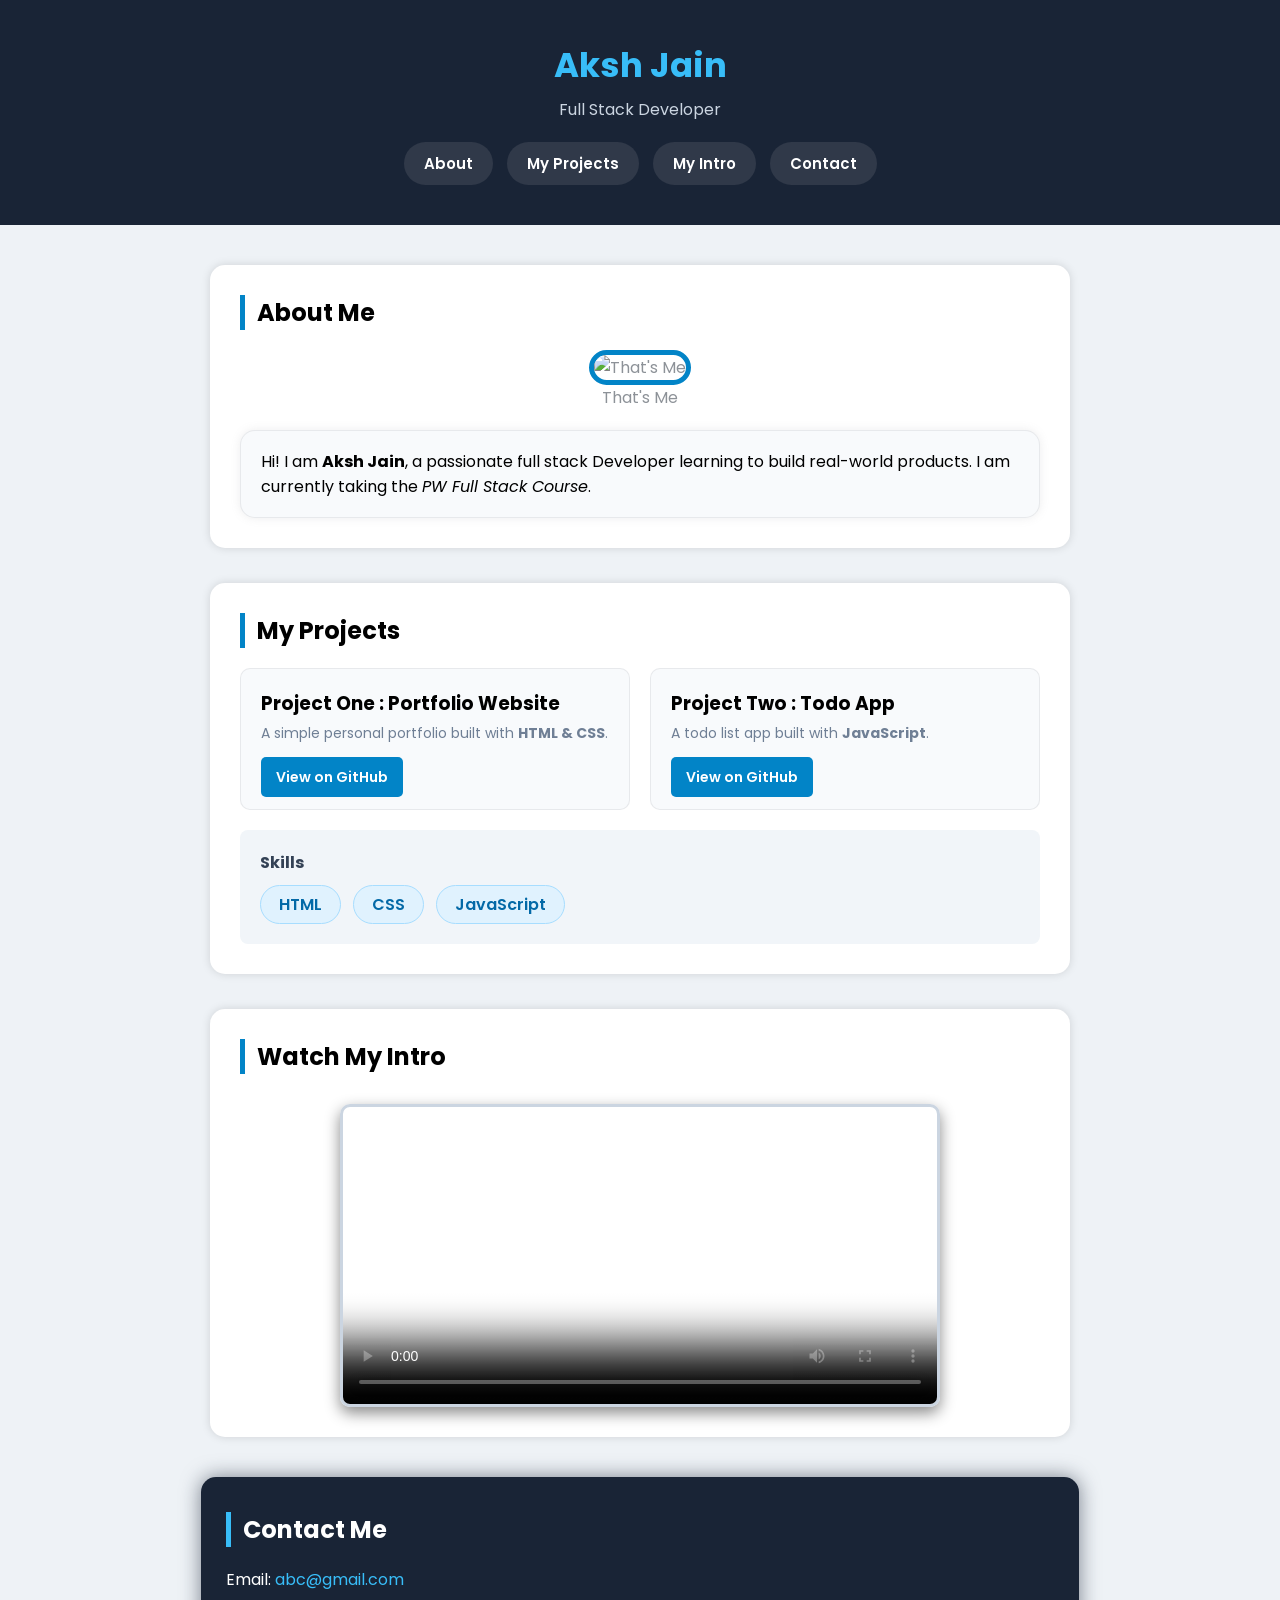
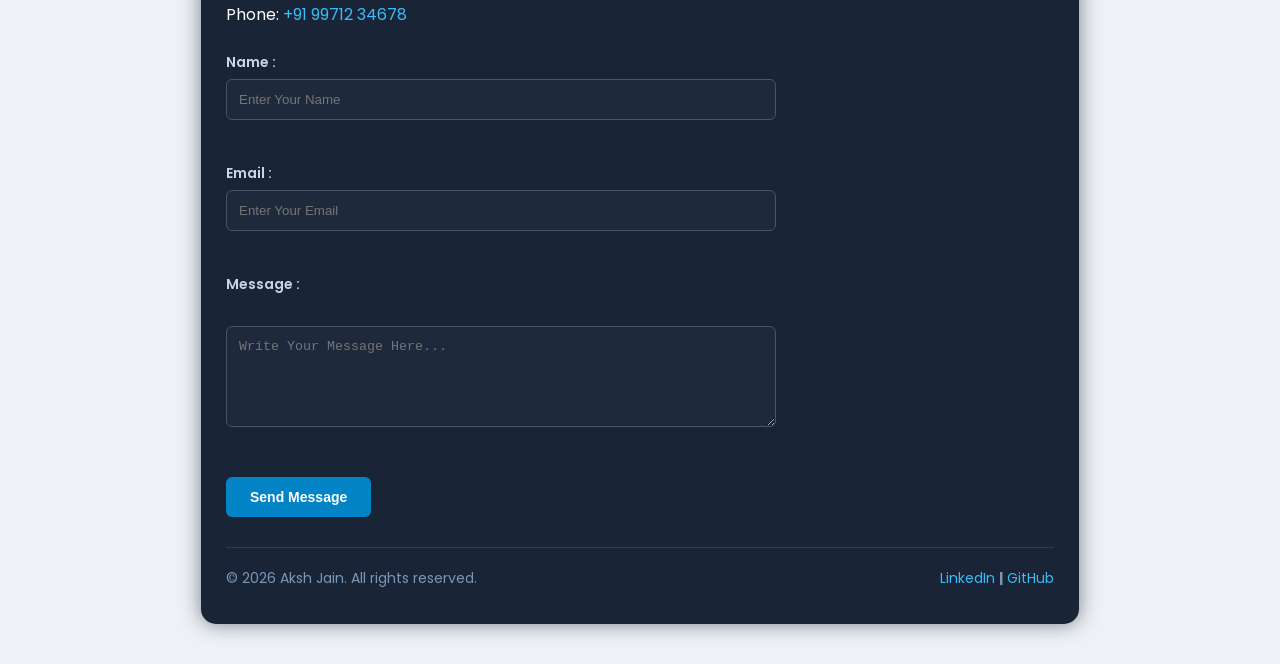
==== portfolio.html @ a9b77099 "my first portfolio" ====
<!DOCTYPE html>
<html lang="en">

<head>
    <meta charset="UTF-8">
    <meta name="viewport" content="width=device-width, initial-scale=1.0">
    <title>Aksh Jain | Portfolio</title>
    <link rel="stylesheet" href="style.css">
</head>

<body>

    <header>
        <h1>Aksh Jain</h1>
        <p>Full Stack Developer</p>
        <nav>
            <a href="#about">About</a>
            <a href="#projects"> My Projects</a>
            <a href="#intro">My Intro</a>
            <a href="#contact">Contact</a>
        </nav>
    </header>

    <main>
        <section id="about">
            <h2>About Me</h2>
            <figure>
                <img src="https://plus.unsplash.com/premium_photo-1682096259050-361e2989706d?fm=jpg&q=60&w=3000&auto=format&fit=crop&ixlib=rb-4.1.0&ixid=M3wxMjA3fDB8MHxzZWFyY2h8MXx8eW91bmclMjBtYW58ZW58MHx8MHx8fDA%3D"
                    alt="That's Me" width="300" height="200">
                <figcaption>That's Me</figcaption>
            </figure>
            <p>Hi! I am <strong>Aksh Jain</strong>, a passionate full stack Developer learning to build real-world
                products. I am currently taking the <em>PW Full Stack Course</em>.</p>
        </section>

        <section id="projects">
            <h2>My Projects</h2>

            <div class="projects-container">
                <article>
                    <h3>Project One : Portfolio Website</h3>
                    <p>A simple personal portfolio built with <strong>HTML & CSS</strong>.</p>
                    <a href="">View on GitHub</a>
                </article>

                <article>
                    <h3>Project Two : Todo App</h3>
                    <p>A todo list app built with <strong>JavaScript</strong>.</p>
                    <a href="">View on GitHub</a>
                </article>
            </div>
            <div class="skills-box">
                <h3>Skills</h3>
                <ul>
                    <li>HTML</li>
                    <li>CSS</li>
                    <li>JavaScript</li>
                </ul>
            </div>
        </section>

        <section id="intro">
            <h2>Watch My Intro</h2>

            <div class="video-container">
                <video src="358693_tiny.mp4" width="600px" height="520px" controls
                    poster="https://plus.unsplash.com/premium_photo-1682096259050-361e2989706d?fm=jpg&q=60&w=3000&auto=format&fit=crop&ixlib=rb-4.1.0&ixid=M3wxMjA3fDB8MHxzZWFyY2h8MXx8eW91bmclMjBtYW58ZW58MHx8MHx8fDA%3D"></video>
            </div>

        </section>
    </main>

    <footer id="contact">
        <h2>Contact Me</h2>

        <p>Email: <a href="mailto:abc@gmail.com" target="_blank">abc@gmail.com</a></p>
        <p>Phone: <a href="tel:+919971234678">+91 99712 34678</a></p>

        <form action="">
            <label for="name">Name :</label>
            <input type="text" id="name" placeholder="Enter Your Name">
            <br><br>
            <label for="mail">Email :</label>
            <input type="email" id="mail" placeholder="Enter Your Email">
            <br><br>
            <label for="mess">Message :</label>
            <br>
            <textarea name="message" id="mess" rows="5" cols="40" placeholder="Write Your Message Here..."></textarea>
            <br><br>

            <button type="submit">Send Message</button>
        </form>

        <div class="footer-bottom">
            <p>&copy; 2026 Aksh Jain. All rights reserved.</p>

            <div>
                <a href="">LinkedIn</a> <strong>|</strong> <a href="">GitHub</a>
            </div>
        </div>

    </footer>

</body>

</html>
---- style.css ----
@import url('https://fonts.googleapis.com/css2?family=Poppins:ital,wght@0,100;0,200;0,300;0,400;0,500;0,600;0,700;0,800;0,900;1,100;1,200;1,300;1,400;1,500;1,600;1,700;1,800;1,900&display=swap');

* {
    margin: 0;
    padding: 0;
    box-sizing: border-box;
}

body {
    font-family: "poppins";
    background-color: rgb(238, 242, 246);
}

header {
    background-color: rgb(25, 36, 54);
    text-align: center;
    padding: 40px 20px;
}

header h1 {
    color: rgb(56, 189, 248);
    font-size: 34px;
    margin-bottom: 6px;
}

header p {
    color: #CBD5E1;
    margin-bottom: 20px;
    font-size: 16px;
}

nav a {
    display: inline-block;
    text-decoration: none;
    color: white;
    font-weight: 600;
    padding: 10px 20px;
    font-size: 15px;
    background-color: rgb(48, 57, 73);
    border-radius: 25px;
    margin: 0 5px;
    transition-duration: 1s;
}

nav a:hover {
    background-color: #00aaff;
    box-shadow: 0 0 10px #00aaff;
    text-shadow: 0 0 20px white;
    transform: translate(0, -3px) scale(1.1);
}

main {
    margin: 40px auto;
    padding: 0 20px;
    max-width: 900px;
}

main h2 {
    border-left: 5px solid #0284C7;
    padding-left: 12px;
    margin-bottom: 20px;
}

section {
    background-color: white;
    margin-bottom: 35px;
    padding: 30px;
    border-radius: 15px;
    box-shadow: 0 0 10px rgba(0, 0, 0, 0.132);
}

#about figure {
    text-align: center;
    padding-bottom: 20px;
    color: #8d9298;
}

#about img {
    border: 5px solid #0284C7;
    border-radius: 50px;
    transition-duration: 0.3s;
}

#about img:hover {
    transform: scale(1.05);
    box-shadow: 0 0 15px rgba(0, 0, 0, 0.132);
}

#about p {
    background-color: rgb(248, 250, 252);
    padding: 18px 20px;
    border: 1px solid #8d929829;
    border-radius: 15px;
    box-shadow: 0 0 10px #8d929829;
}

.projects-container {
    display: flex;
    gap: 20px;
    flex-wrap: wrap;
    margin-bottom: 20px;
}

article {
    flex: 1;
    min-width: 260px;
    background-color: rgb(248, 250, 252);
    padding: 20px;
    border: 1px solid #8d929829;
    border-radius: 10px;
    transition-duration: 0.15s;
}

article:hover {
    transform: translateY(-5px);
    box-shadow: 0 0 10px #8d929829;
}

article p {
    color: rgb(111, 127, 149);
    font-size: 14px;
    margin-top: 5px;
    margin-bottom: 20px;
}

article a {
    text-decoration: none;
    color: white;
    background-color: #0284C7;
    font-size: 14px;
    font-weight: 600;
    padding: 10px 15px;
    border-radius: 5px;
}

article a:hover {
    background-color: #0369A1;
}

.skills-box {
    background-color: rgb(241, 245, 249);
    padding: 20px;
    border-radius: 8px;
}

.skills-box h3 {
    color: rgb(51, 65, 85);
    padding-bottom: 10px;
    font-size: 16px;
}

.skills-box ul {
    list-style: none;
    display: flex;
    gap: 12px;
    flex-wrap: wrap;
}

.skills-box ul li {
    background-color: rgb(224, 242, 254);
    color: rgb(3, 105, 167);
    padding: 6px 18px;
    border-radius: 20px;
    font-weight: 600;
    border: 1px solid rgb(167, 221, 255);
}

.video-container {
    display: flex;
    align-content: center;
    justify-content: center;
}

#intro video {
    max-width: 100%;
    height: auto;
    border-radius: 10px;
    margin-top: 10px;
    border: 3px solid #cbd5e1;
    box-shadow: 0 6px 15px rgba(0, 0, 0, 0.463);
}

footer {
    background-color: rgb(25, 36, 54);
    color: #fff;
    padding: 35px 25px;
    border-radius: 15px;
    margin: 0 201px 40px;
    box-shadow: 0 0 20px rgba(25, 36, 54, 0.557);
}

footer h2 {
    padding-left: 12px;
    border-left: 5px solid rgb(56, 189, 248);
    margin-bottom: 20px;
}

footer p {
    margin-bottom: 10px;
}

footer a {
    text-decoration: none;
    color: rgb(56, 189, 248);
}

footer a:hover {
    text-decoration: underline;
}

form {
    margin: 25px 0;
    max-width: 550px;
}

form label {
    display: block;
    color: #cbd5e1;
    margin-bottom: 6px;
    font-weight: 600;
    font-size: 14px;
}

form input[type="text"],
form input[type="email"],
form textarea {
    background-color: rgb(30, 41, 59);
    border: 1px solid #475569;
    width: 100%;
    padding: 12px;
    margin-bottom: 18px;
    border-radius: 6px;
    color: white;
}

form button {
    background-color: rgb(2, 132, 199);
    padding: 12px 24px;
    font-size: 14px;
    color: white;
    font-weight: 600;
    border-radius: 6px;
    border: none;
    cursor: pointer;
}

form button:hover {
    background-color: #0369A1;
}

.footer-bottom {
    display: flex;
    border-top: 1px solid rgb(47, 61, 81);
    font-size: 14px;
    color: rgb(124, 151, 181);
    padding-top: 20px;
    flex-wrap: wrap;
    margin-top: 30px;
    justify-content: space-between;
    align-items: center;
}

.footer-bottom p {
    margin-bottom: 0;
}
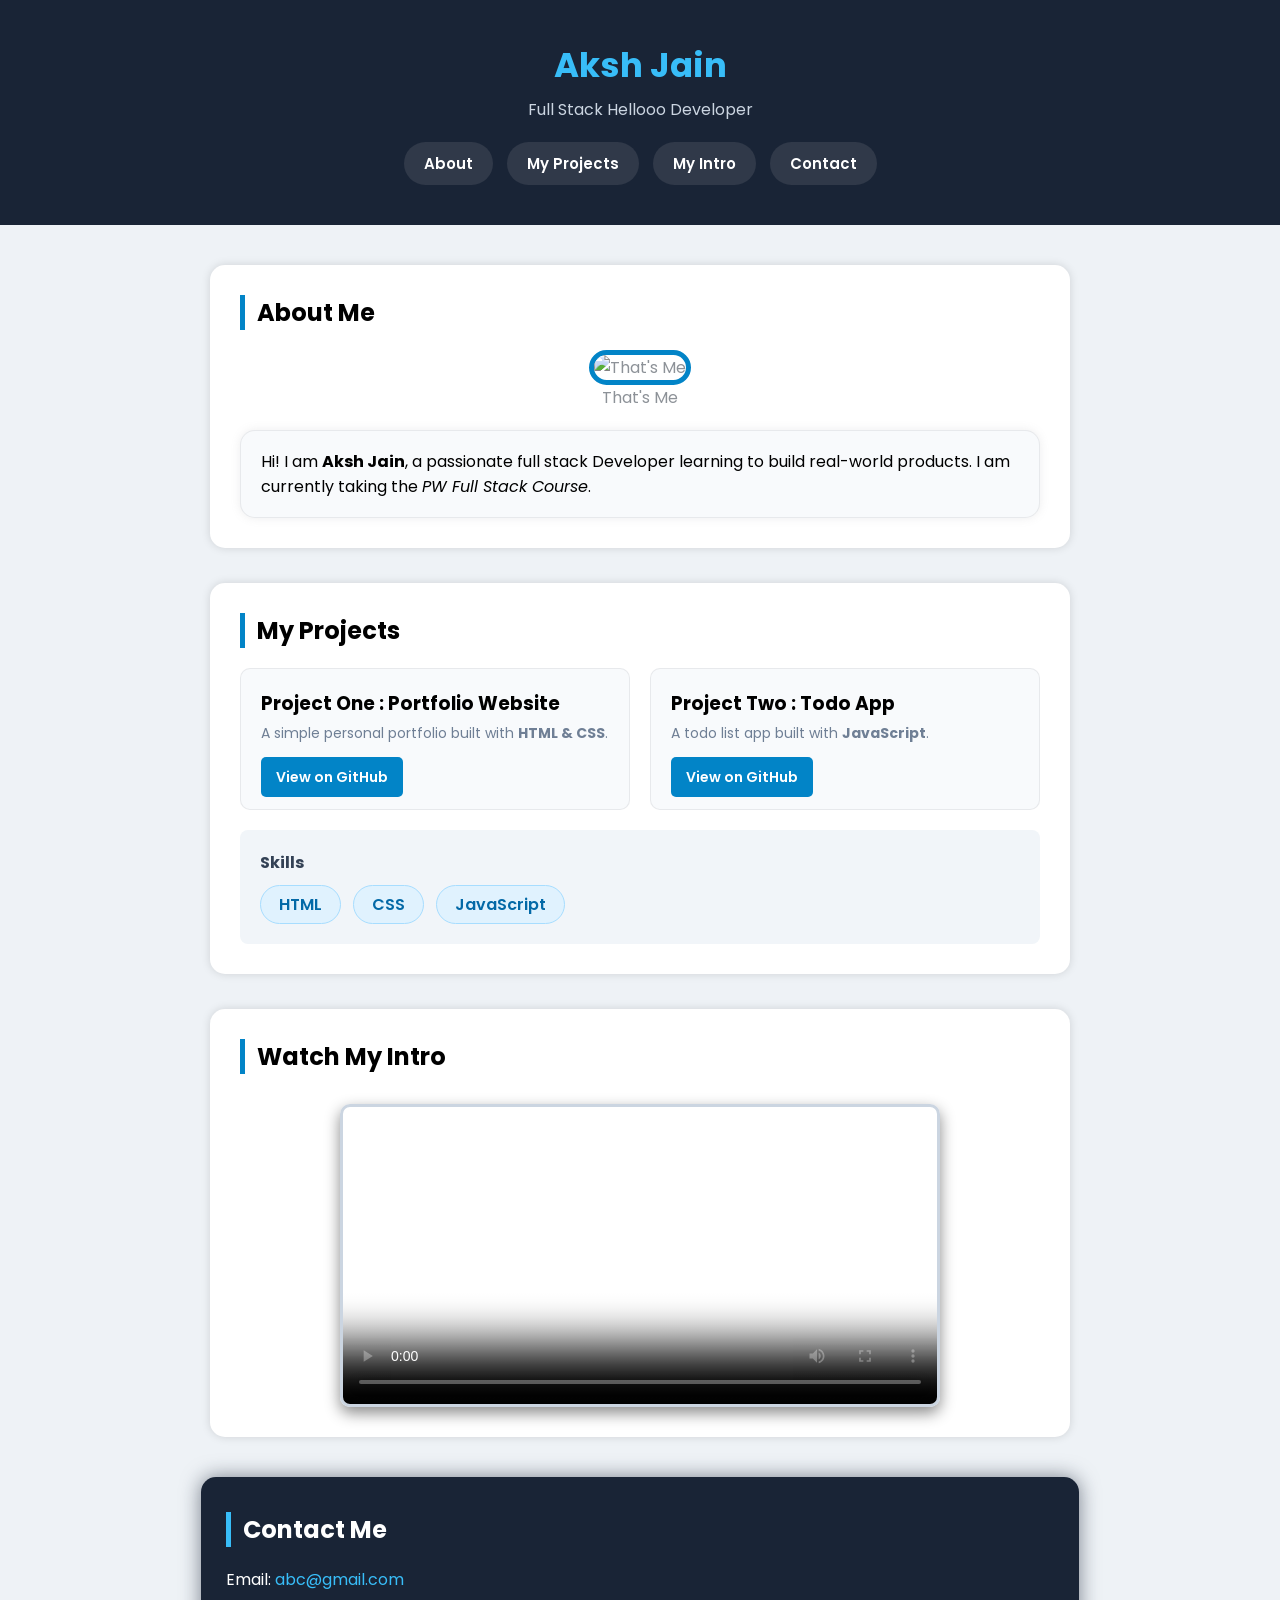
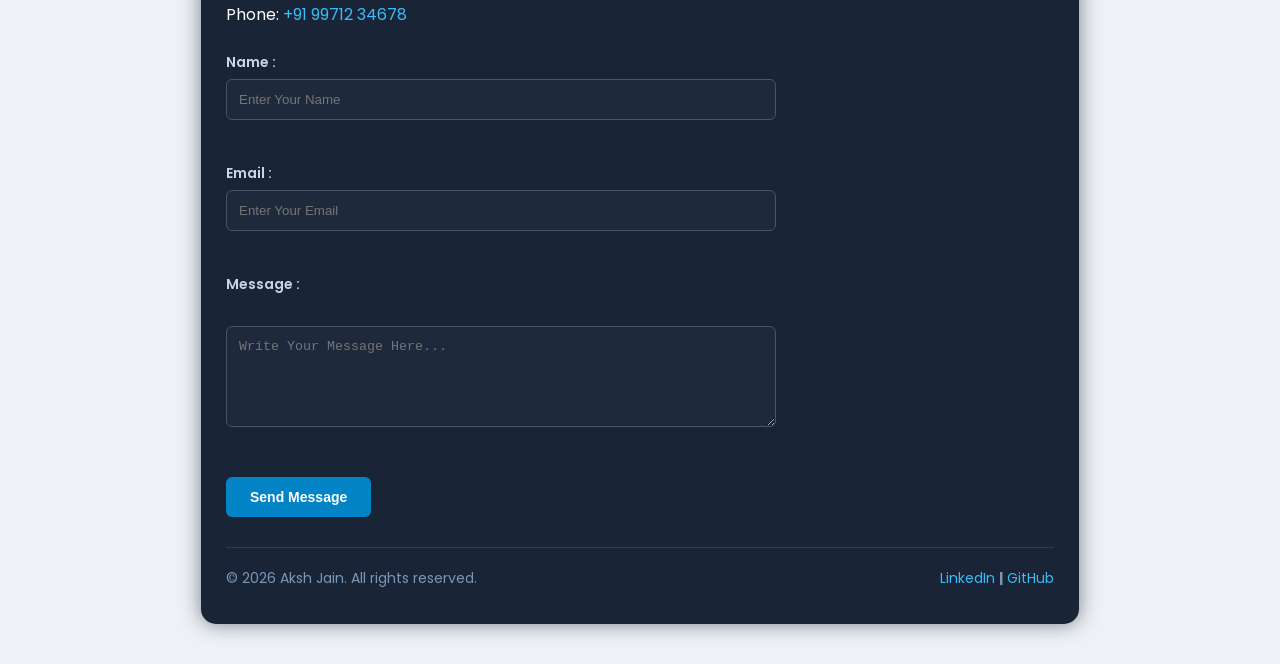
==== commit 43bf4044: "change discription" ====
--- a/portfolio.html
+++ b/portfolio.html
@@ -12,7 +12,7 @@
 
     <header>
         <h1>Aksh Jain</h1>
-        <p>Full Stack Developer</p>
+        <p>Full Stack Hellooo Developer</p>
         <nav>
             <a href="#about">About</a>
             <a href="#projects"> My Projects</a>
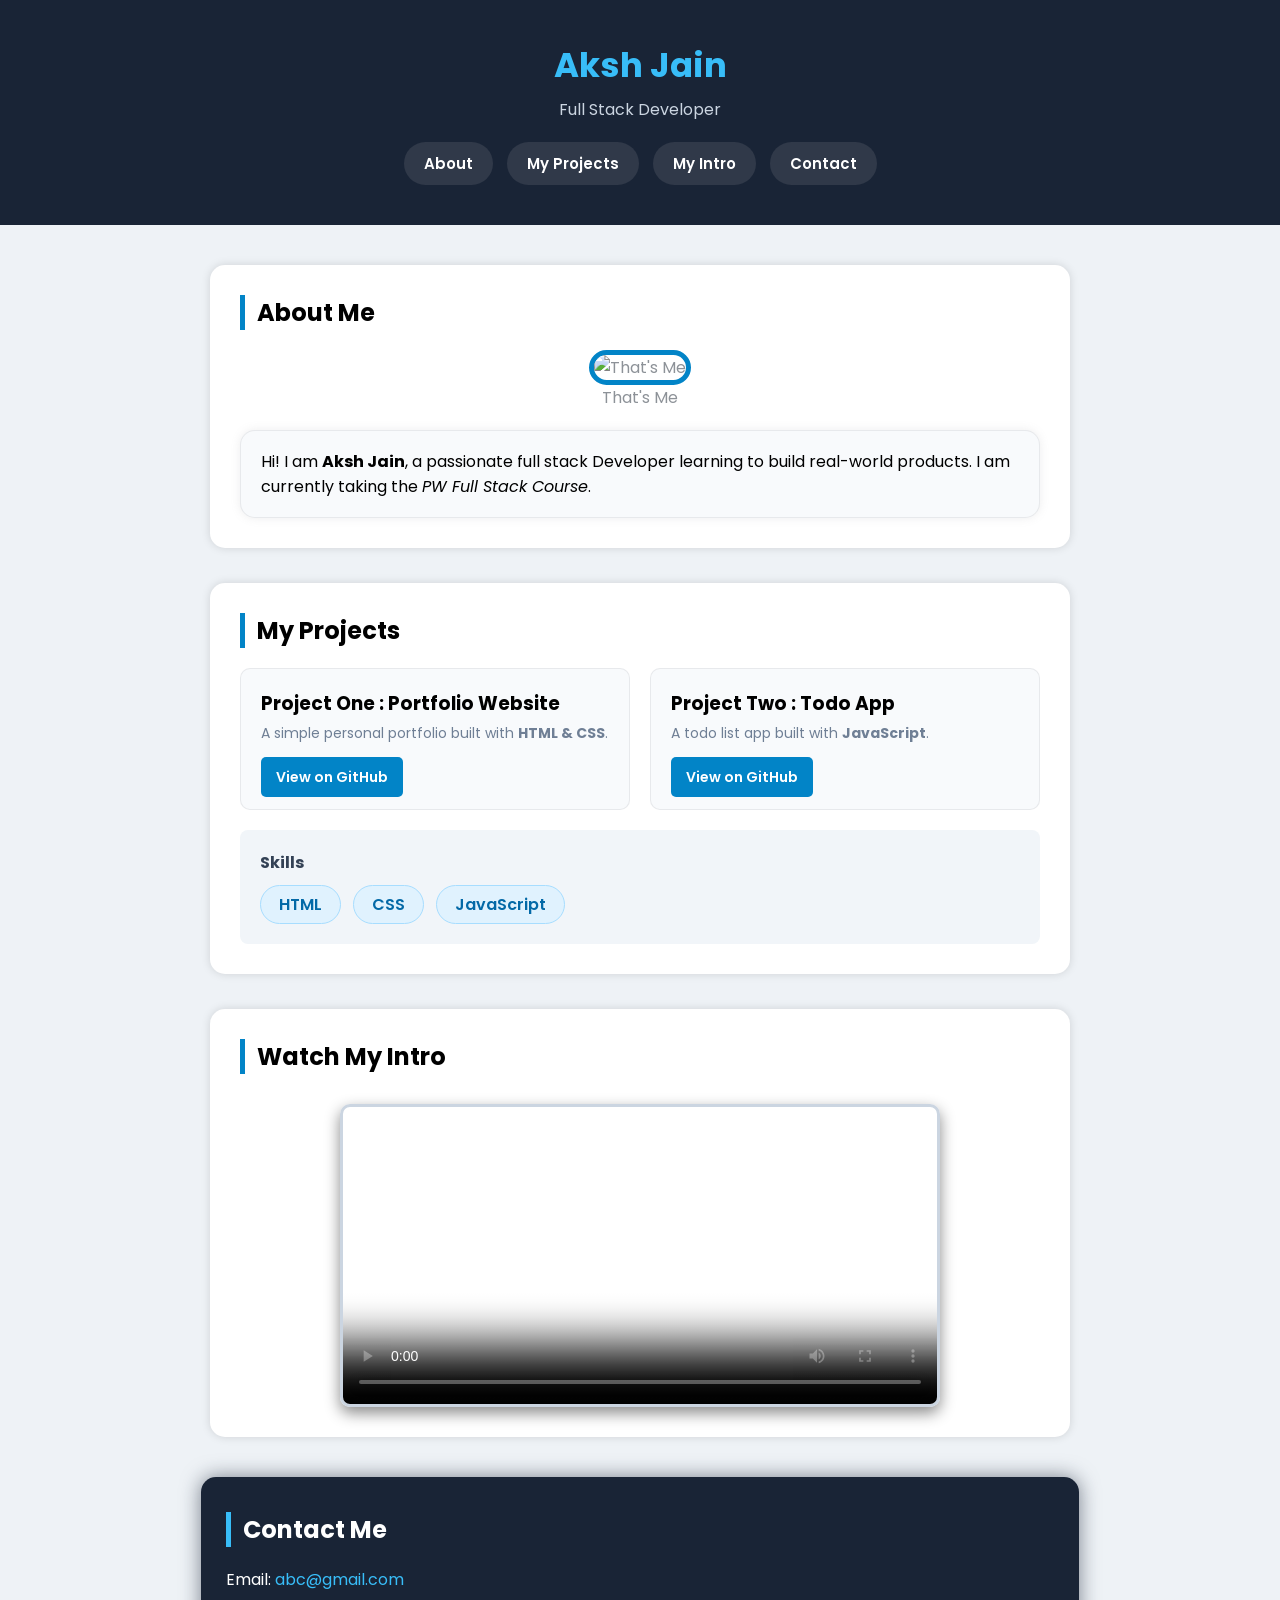
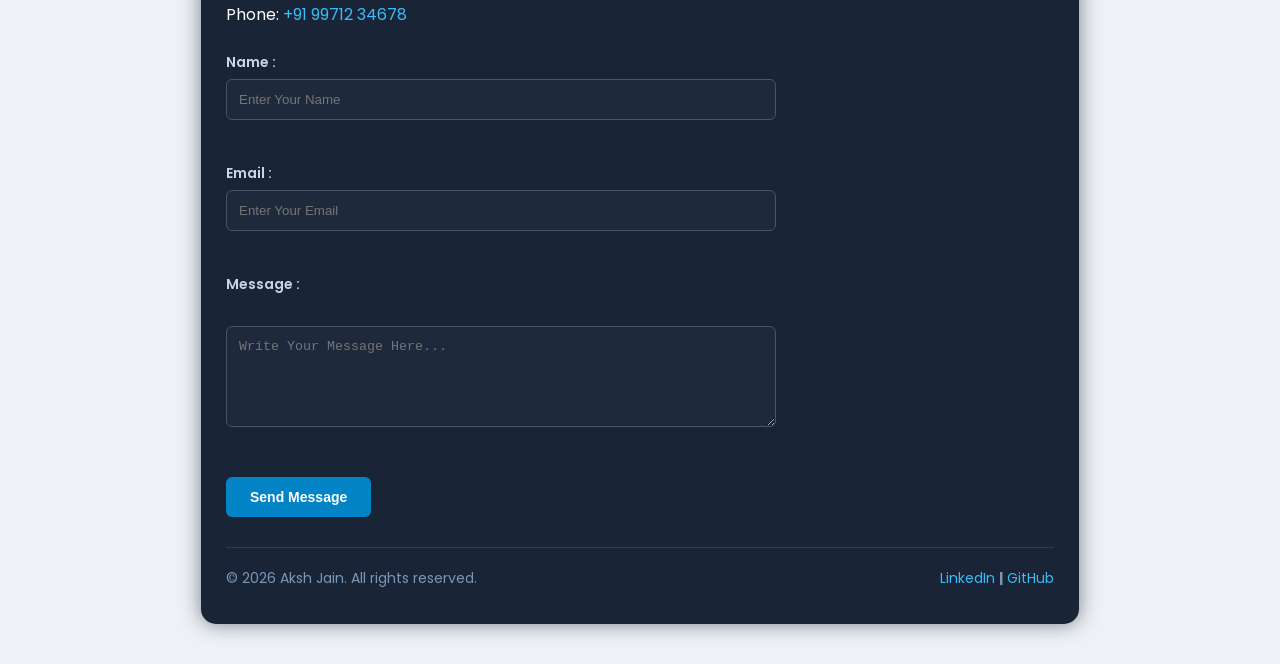
==== commit 6357e794: "change discription" ====
--- a/portfolio.html
+++ b/portfolio.html
@@ -12,7 +12,7 @@
 
     <header>
         <h1>Aksh Jain</h1>
-        <p>Full Stack Hellooo Developer</p>
+        <p>Full Stack Developer</p>
         <nav>
             <a href="#about">About</a>
             <a href="#projects"> My Projects</a>
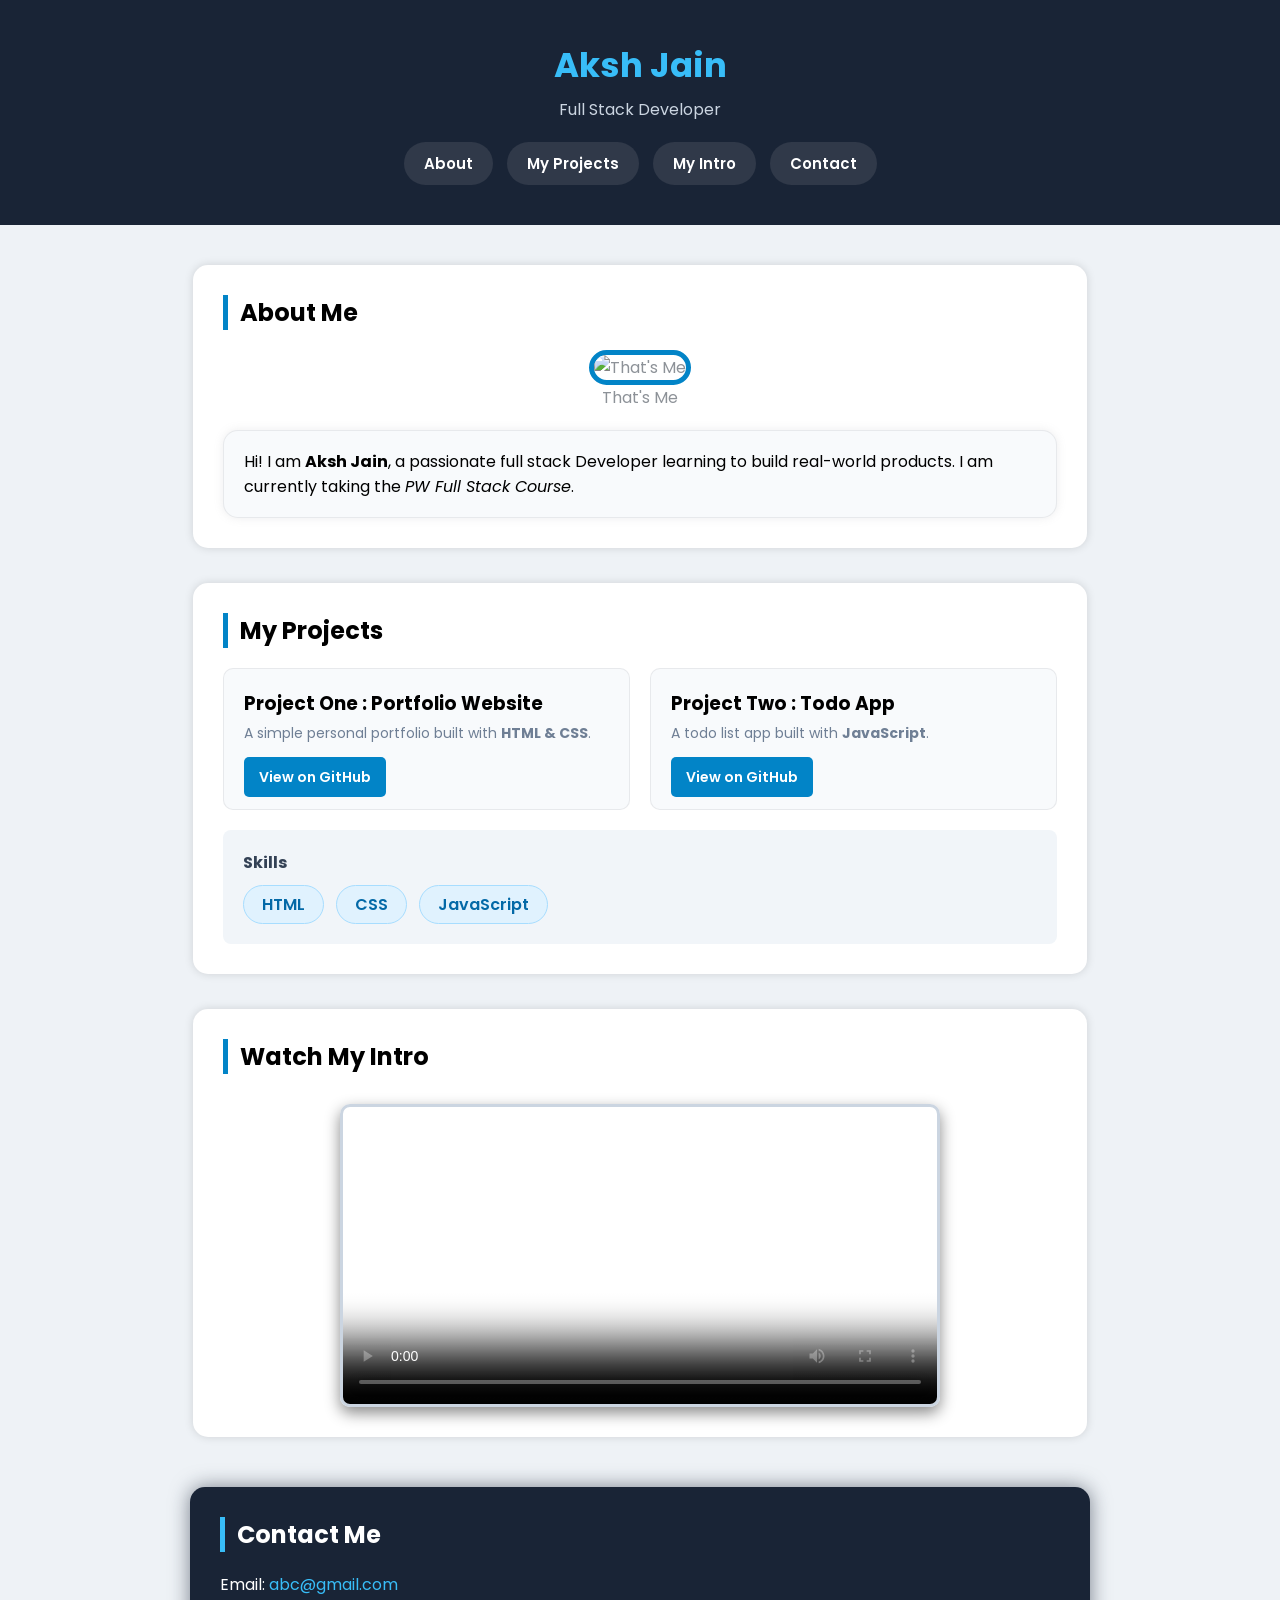
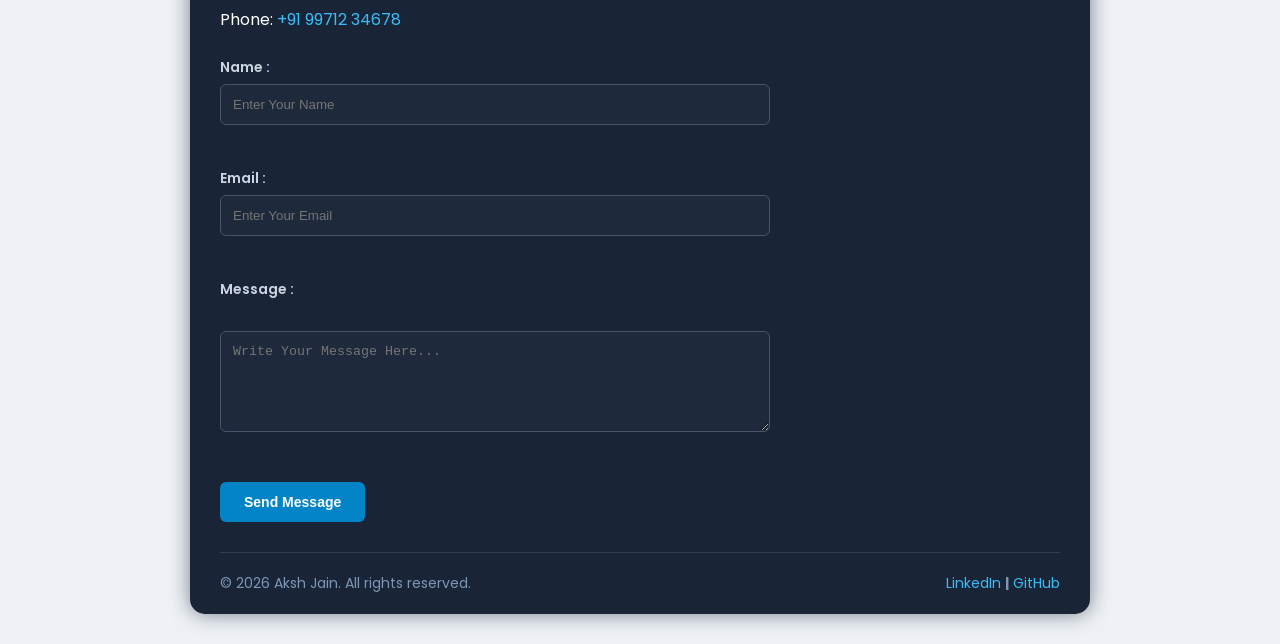
==== commit 55457ee3: "tailwind portfolio added" ====
--- a/portfolio.html
+++ b/portfolio.html
@@ -40,7 +40,7 @@
                 <article>
                     <h3>Project One : Portfolio Website</h3>
                     <p>A simple personal portfolio built with <strong>HTML & CSS</strong>.</p>
-                    <a href="">View on GitHub</a>
+                    <a href="https://akshjain12.github.io/Portfolio/" target="_blank">View on GitHub</a>
                 </article>
 
                 <article>
--- a/style.css
+++ b/style.css
@@ -63,7 +63,8 @@
 
 section {
     background-color: white;
-    margin-bottom: 35px;
+    /* margin-bottom: 35px; */
+    margin: 0 -17px 35px;
     padding: 30px;
     border-radius: 15px;
     box-shadow: 0 0 10px rgba(0, 0, 0, 0.132);
@@ -181,11 +182,14 @@
 }
 
 footer {
+    max-width: 900px;
     background-color: rgb(25, 36, 54);
     color: #fff;
-    padding: 35px 25px;
+    /* padding: 35px 25px; */
+    padding: 30px 30px 0;
     border-radius: 15px;
-    margin: 0 201px 40px;
+    /* margin: 0 201px 40px; */
+    margin: 50px auto 30px;
     box-shadow: 0 0 20px rgba(25, 36, 54, 0.557);
 }
 
@@ -253,7 +257,7 @@
     border-top: 1px solid rgb(47, 61, 81);
     font-size: 14px;
     color: rgb(124, 151, 181);
-    padding-top: 20px;
+    padding: 20px 0;
     flex-wrap: wrap;
     margin-top: 30px;
     justify-content: space-between;
@@ -262,4 +266,13 @@
 
 .footer-bottom p {
     margin-bottom: 0;
+}
+
+@media (max-width : 600px) {
+
+    header nav a {
+        flex-wrap: wrap;
+        margin: 4px;
+    }
+
 }
